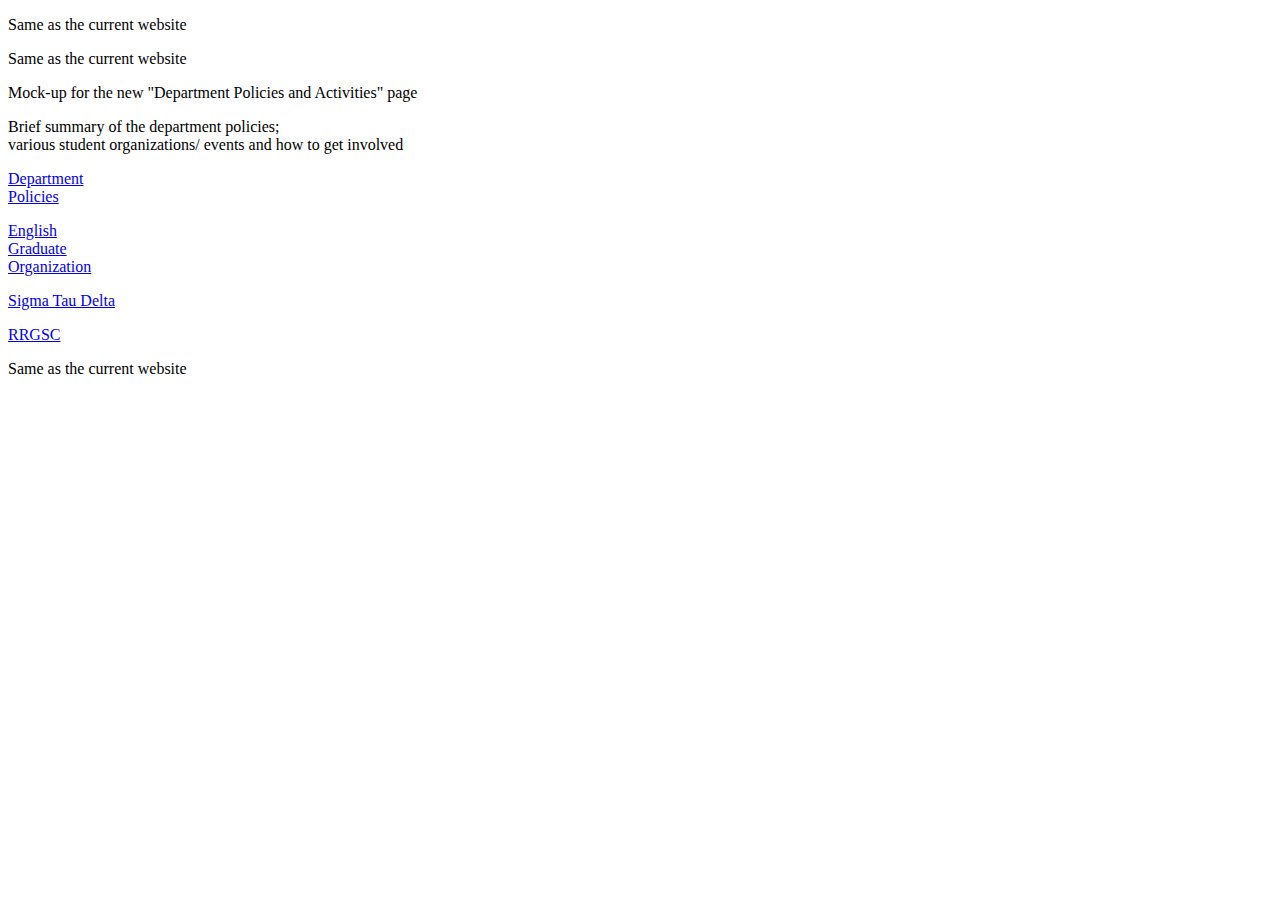
==== policies.html @ ada63904 "Add files via upload" ====
<!doctype html>
<html>
<head>
	<meta charset="utf-8">
	<meta name="viewport" content="width=device-width, initial-scale=1, minimum-scale=1">
	<title>Policies Mock-up</title>
	<link rel="stylesheet" type="text/css" href="css/normalize.css">
	<link rel="stylesheet" type="text/css" href="css/style.css">
	<link href="https://fonts.cdnfonts.com/css/glacial-indifference-2" rel="stylesheet">
</head>
<body>
	<header> 
		<div>
			<p> 
				Same as the current website
			</p>
		</div>
	</header>
	<div id="main_body">
		<div id="black_nav_bar"> 
			<p> 
				Same as the current website
			</p>
		</div>
		<div id="banner">
			<p id="banner_p">
				Mock-up for the new "Department Policies and Activities" page
			</p>
		</div>
		<div class="body">
			<div class="landing_text">
				<p>Brief summary of the department policies;<br>various student organizations/ events and how to get involved</p>
				<div class="line">
				</div>
			</div>
			<div class="top_boxes" id="boxes_2_top">
				<a href="https://www.ndsu.edu/english/undergraduate/majors_and_minors/department_policies/" target="_blank">
					<div class="grid-item" id="left_2_top">
						<p>
							Department<br>Policies
						</p>
					</div>
				</a>
				<a href="https://www.ndsu.edu/english/graduate/english_graduate_organization/" target="_blank">
					<div class="grid-item" id="right_2_top">
						<p>
							English<br>Graduate<br>Organization
						</p>
					</div>
				</a>
			</div>
			<div class="bottom_boxes_2" id="boxes_2_bot">
				<a href="https://www.facebook.com/ndsusigmataudelta/" target="_blank">
					<div class="grid-item" id="left_2_bot">
						<p>
							Sigma Tau Delta
						</p>
					</div>
				</a>
				<a href="https://www.ndsu.edu/english/graduate/rrgsc/" target="_blank">
					<div class="grid-item" id="right_2_bot">
						<p>
							RRGSC
						</p>
					</div>
				</a>
			</div>
		</div>
	</div>
	<footer>
		<div>
			<p> 
				Same as the current website
			</p>
		</div>
	</footer>
</body>
</html>
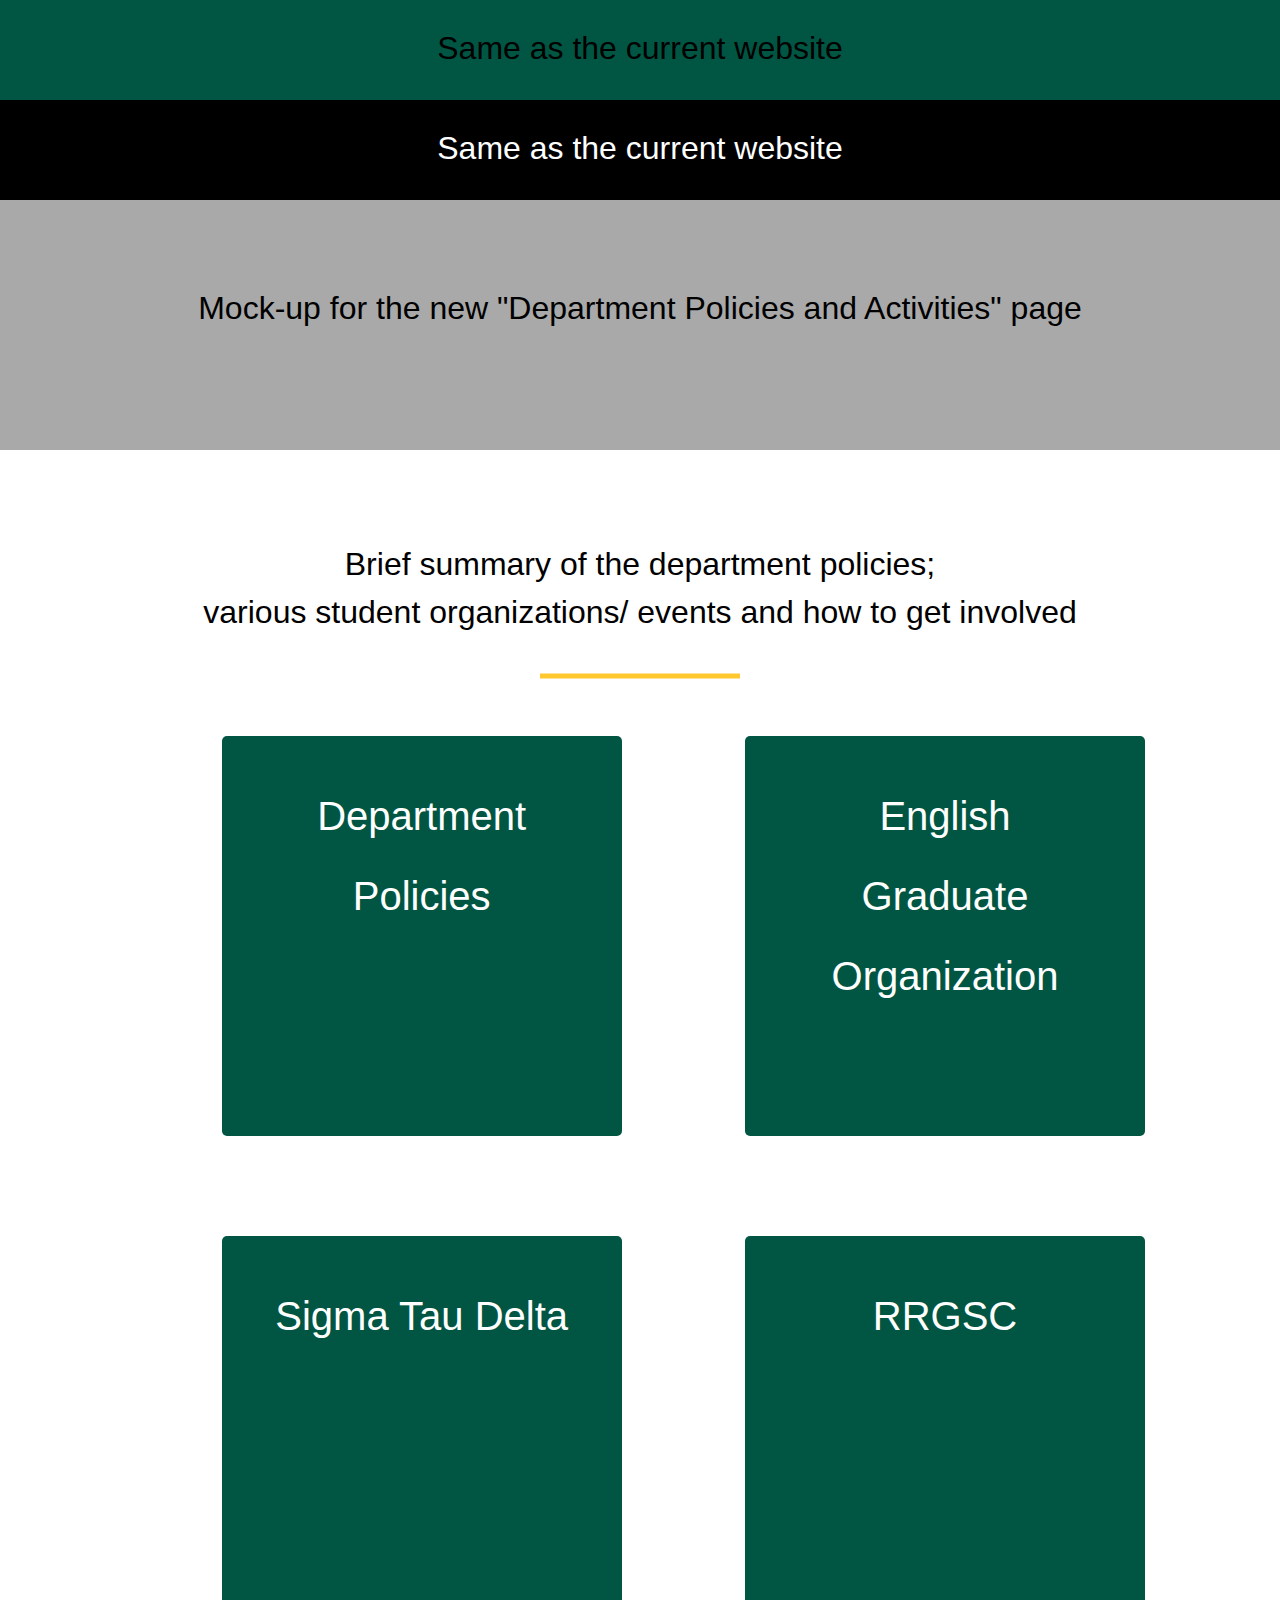
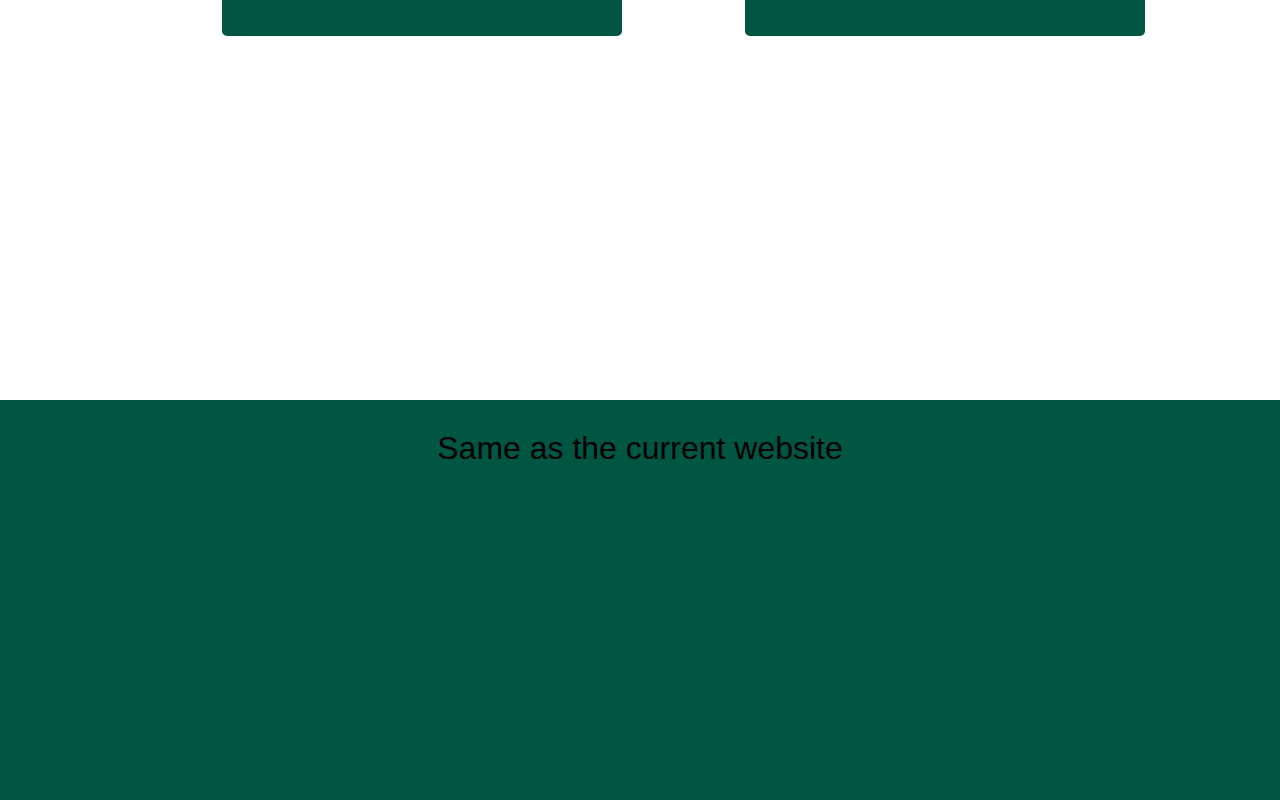
==== commit cb0d50b6: "Add files via upload" ====
--- a/policies.html
+++ b/policies.html
@@ -4,8 +4,8 @@
 	<meta charset="utf-8">
 	<meta name="viewport" content="width=device-width, initial-scale=1, minimum-scale=1">
 	<title>Policies Mock-up</title>
-	<link rel="stylesheet" type="text/css" href="css/normalize.css">
-	<link rel="stylesheet" type="text/css" href="css/style.css">
+	<link rel="stylesheet" type="text/css" href="normalize.css">
+	<link rel="stylesheet" type="text/css" href="style.css">
 	<link href="https://fonts.cdnfonts.com/css/glacial-indifference-2" rel="stylesheet">
 </head>
 <body>
--- a/style.css
+++ b/style.css
@@ -0,0 +1,559 @@
+@charset "utf-8";
+/* CSS Document */
+@media all 
+and (min-width: 900px) {
+	
+	header{
+		width: 100vw;
+		height: 100px;
+		background-color: #005643;
+	}
+	
+	body{
+		font-family: 'Glacial Indifference', sans-serif;
+		font-size: 1em;
+		line-height: 1em;
+		color: black;
+		margin: 0px auto;
+		width: 100vw;
+		height: 100vh;
+	}
+	
+	#main_body{
+		position: relative;
+	}
+	
+	p{
+		text-align: center;
+		font-size: 2em;
+		padding-top: 40px;
+	}
+	
+	#black_nav_bar{
+		width: 100vw;
+		height: 100px;
+		background-color: black;
+	}
+	
+	#black_nav_bar p{
+		color: white;	
+	}
+
+	#banner{
+		width: 100vw;
+		height: 250px;
+		background-color: darkgrey;
+	}
+	
+	#banner_p{
+		padding-top: 100px;
+	}
+	
+	.body{
+		width: 100vw;
+		background-color: white;
+		height: 900px;
+		padding-top: 50px;
+	}
+	
+	.landing_text{
+		padding-bottom: 50px;
+		line-height: 3em;
+	}
+	
+	.line{
+		background-color: #FFC82E;
+		height: 5px;
+		width: 200px;
+		margin-top: 40px;
+		position: absolute;
+		left: 50%;
+		transform: translate(-50%,-50%);
+	}
+	
+	.top_boxes{
+		margin-top: 50px;
+		text-align: center;
+		display: grid;
+		column-gap: 50px;
+		gap: 50px 100px;
+  		grid-template-columns: auto auto auto;
+		place-items: center;
+		margin-left: 210px;
+	}
+	
+	.bottom_boxes{
+		text-align: center;
+		padding-top: 100px;
+		display: grid;
+		column-gap: 50px;
+		gap: 50px 50px;
+  		grid-template-columns: auto auto auto;
+		place-items: center;
+	}
+	
+	.grid-item{
+		width: 400px;
+		height: 400px;
+		background-color: #005643;
+		border-radius: 5px;
+	}
+	
+	a{
+		text-decoration: none;
+	}
+	
+	#left_1_top:hover{
+		background-color: white;
+		width: 395px;
+		height: 395px;
+		border-style: solid;
+		border-width: 3px;
+		border-color: #005643;
+	}
+	
+	#left_1_top:hover p{
+		color: #005643;
+	}
+	
+	#right_1_top:hover{
+		background-color: white;
+		width: 395px;
+		height: 395px;
+		border-style: solid;
+		border-width: 3px;
+		border-color: #005643;
+	}
+	
+	#right_1_top:hover p{
+		color: #005643;
+	}
+	
+	#left_1_bot:hover{
+		background-color: white;
+		width: 395px;
+		height: 395px;
+		border-style: solid;
+		border-width: 3px;
+		border-color: #005643;
+	}
+	
+	#left_1_bot:hover p{
+		color: #005643;
+	}
+	
+	#middle_1_bot:hover{
+		background-color: white;
+		width: 395px;
+		height: 395px;
+		border-style: solid;
+		border-width: 3px;
+		border-color: #005643;
+	}
+	
+	#middle_1_bot:hover p{
+		color: #005643;
+	}
+	
+	#right_1_bot:hover{
+		background-color: white;
+		width: 395px;
+		height: 395px;
+		border-style: solid;
+		border-width: 3px;
+		border-color: #005643;
+	}
+	
+	#right_1_bot:hover p{
+		color: #005643;
+	}
+	
+	#left_1_top p{
+		line-height: 2em;
+		color: white;
+		font-weight: 200;
+		font-size: 40px;
+	}
+	
+	#right_1_top p{
+		line-height: 2em;
+		color: white;
+		font-weight: 200;
+		font-size: 40px;
+	}
+	
+	#left_1_bot p{
+		line-height: 2em;
+		color: white;
+		font-weight: 200;
+		font-size: 40px;
+	}
+	
+	#middle_1_bot p{
+		line-height: 2em;
+		color: white;
+		font-weight: 200;
+		font-size: 40px;
+	}
+	
+	#right_1_bot p{
+		line-height: 2em;
+		color: white;
+		font-weight: 200;
+		font-size: 40px;
+	}
+	
+	#left_2_top p{
+		line-height: 2em;
+		color: white;
+		font-weight: 200;
+		font-size: 40px;
+	}
+	
+	#right_2_top p{
+		line-height: 2em;
+		color: white;
+		font-weight: 200;
+		font-size: 40px;
+	}
+	
+	.bottom_boxes_2{
+		text-align: center;
+		padding-top: 100px;
+		display: grid;
+		column-gap: 50px;
+		gap: 50px 100px;
+  		grid-template-columns: auto auto auto;
+		place-items: center;
+		margin-left: 210px;
+	} 
+	
+	#left_2_bot p{
+		line-height: 2em;
+		color: white;
+		font-weight: 200;
+		font-size: 40px;
+	}
+	
+	#right_2_bot p{
+		line-height: 2em;
+		color: white;
+		font-weight: 200;
+		font-size: 40px;
+	}
+	
+	#left_2_top:hover{
+		background-color: white;
+		width: 395px;
+		height: 395px;
+		border-style: solid;
+		border-width: 3px;
+		border-color: #005643;
+	}
+	
+	#left_2_top:hover p{
+		color: #005643;
+	}
+	
+	#right_2_top:hover{
+		background-color: white;
+		width: 395px;
+		height: 395px;
+		border-style: solid;
+		border-width: 3px;
+		border-color: #005643;
+	}
+	
+	#right_2_top:hover p{
+		color: #005643;
+	}
+	
+	#left_2_bot:hover{
+		background-color: white;
+		width: 395px;
+		height: 395px;
+		border-style: solid;
+		border-width: 3px;
+		border-color: #005643;
+	}
+	
+	#left_2_bot:hover p{
+		color: #005643;
+	}
+	
+	#right_2_bot:hover{
+		background-color: white;
+		width: 395px;
+		height: 395px;
+		border-style: solid;
+		border-width: 3px;
+		border-color: #005643;
+	}
+	
+	#right_2_bot:hover p{
+		color: #005643;
+	}
+	
+	#boxes_3_top{
+		padding-top: 100px;
+	}
+	
+	#left_3_top p{
+		line-height: 2em;
+		color: white;
+		font-weight: 200;
+		font-size: 40px;
+	}
+	
+	#right_3_top p{
+		line-height: 2em;
+		color: white;
+		font-weight: 200;
+		font-size: 40px;
+	}
+	
+	#left_3_top:hover{
+		background-color: white;
+		width: 395px;
+		height: 395px;
+		border-style: solid;
+		border-width: 3px;
+		border-color: #005643;
+	}
+	
+	#left_3_top:hover p{
+		color: #005643;
+	}
+	
+	#right_3_top:hover{
+		background-color: white;
+		width: 395px;
+		height: 395px;
+		border-style: solid;
+		border-width: 3px;
+		border-color: #005643;
+	}
+	
+	#right_3_top:hover p{
+		color: #005643;
+	}
+	
+	.bottom_boxes_3{
+		text-align: center;
+		padding-top: 100px;
+		display: grid;
+		column-gap: 50px;
+		gap: 50px 50px;
+  		grid-template-columns: auto auto auto;
+		place-items: center;
+	} 
+	
+	#left_3_bot p{
+		line-height: 2em;
+		color: white;
+		font-weight: 200;
+		font-size: 40px;
+	}
+	
+	#middle_3_bot p{
+		line-height: 2em;
+		color: white;
+		font-weight: 200;
+		font-size: 40px;
+	}
+	
+	#right_3_bot p{
+		line-height: 2em;
+		color: white;
+		font-weight: 200;
+		font-size: 40px;
+	}
+	
+	#left_3_bot:hover{
+		background-color: white;
+		width: 395px;
+		height: 395px;
+		border-style: solid;
+		border-width: 3px;
+		border-color: #005643;
+	}
+	
+	#left_3_bot:hover p{
+		color: #005643;
+	}
+	
+	#middle_3_bot:hover{
+		background-color: white;
+		width: 395px;
+		height: 395px;
+		border-style: solid;
+		border-width: 3px;
+		border-color: #005643;
+	}
+	
+	#middle_3_bot:hover p{
+		color: #005643;
+	}
+	
+	#right_3_bot:hover{
+		background-color: white;
+		width: 395px;
+		height: 395px;
+		border-style: solid;
+		border-width: 3px;
+		border-color: #005643;
+	}
+	
+	#right_3_bot:hover p{
+		color: #005643;
+	}
+	
+	#boxes_4_top{
+		text-align: center;
+		padding-top: 100px;
+		display: grid;
+		column-gap: 50px;
+		gap: 50px 50px;
+  		grid-template-columns: auto auto auto;
+		place-items: center;
+	} 
+	
+	#left_4_top p{
+		line-height: 2em;
+		color: white;
+		font-weight: 200;
+		font-size: 40px;
+	}
+	
+	#middle_4_top p{
+		line-height: 2em;
+		color: white;
+		font-weight: 200;
+		font-size: 40px;
+	}
+	
+	#right_4_top p{
+		line-height: 2em;
+		color: white;
+		font-weight: 200;
+		font-size: 40px;
+	}
+	
+	#boxes_4_bot{
+		text-align: center;
+		padding-top: 100px;
+		display: grid;
+		column-gap: 50px;
+		gap: 50px 100px;
+  		grid-template-columns: auto auto auto;
+		place-items: center;
+		margin-left: 210px;
+	}
+	
+	#left_4_bot p{
+		line-height: 2em;
+		color: white;
+		font-weight: 200;
+		font-size: 40px;
+	}
+	
+	#right_4_bot p{
+		line-height: 2em;
+		color: white;
+		font-weight: 200;
+		font-size: 40px;
+	}
+	
+	#left_4_top:hover{
+		background-color: white;
+		width: 395px;
+		height: 395px;
+		border-style: solid;
+		border-width: 3px;
+		border-color: #005643;
+	}
+	
+	#left_4_top:hover p{
+		color: #005643;
+	}
+	
+	#middle_4_top:hover{
+		background-color: white;
+		width: 395px;
+		height: 395px;
+		border-style: solid;
+		border-width: 3px;
+		border-color: #005643;
+	}
+	
+	#middle_4_top:hover p{
+		color: #005643;
+	}
+	
+	#right_4_top:hover{
+		background-color: white;
+		width: 395px;
+		height: 395px;
+		border-style: solid;
+		border-width: 3px;
+		border-color: #005643;
+	}
+	
+	#right_4_top:hover p{
+		color: #005643;
+	}
+	
+	#instructor_text{
+		padding-top: 50px;
+		padding-bottom: 50px;
+		line-height: 3em;
+	}
+	
+	#instructor_text p{
+		font-size: 4em;
+	}
+	
+	#left_4_bot:hover{
+		background-color: white;
+		width: 395px;
+		height: 395px;
+		border-style: solid;
+		border-width: 3px;
+		border-color: #005643;
+	}
+	
+	
+	#left_4_bot:hover p{
+		color: #005643;
+	}
+	
+	#right_4_bot:hover{
+		background-color: white;
+		width: 395px;
+		height: 395px;
+		border-style: solid;
+		border-width: 3px;
+		border-color: #005643;
+	}
+	
+	#right_4_bot:hover p{
+		color: #005643;
+	}
+	
+	
+	#index_footer{
+		margin-top: 800px;
+	}
+	
+	#scholarships_footer{
+		margin-top: 1000px;
+	}
+	
+	footer{
+		background-color: #005643;
+		width: 100vw;
+		height: 400px;
+		margin-top: 600px;
+	}
+}
+
